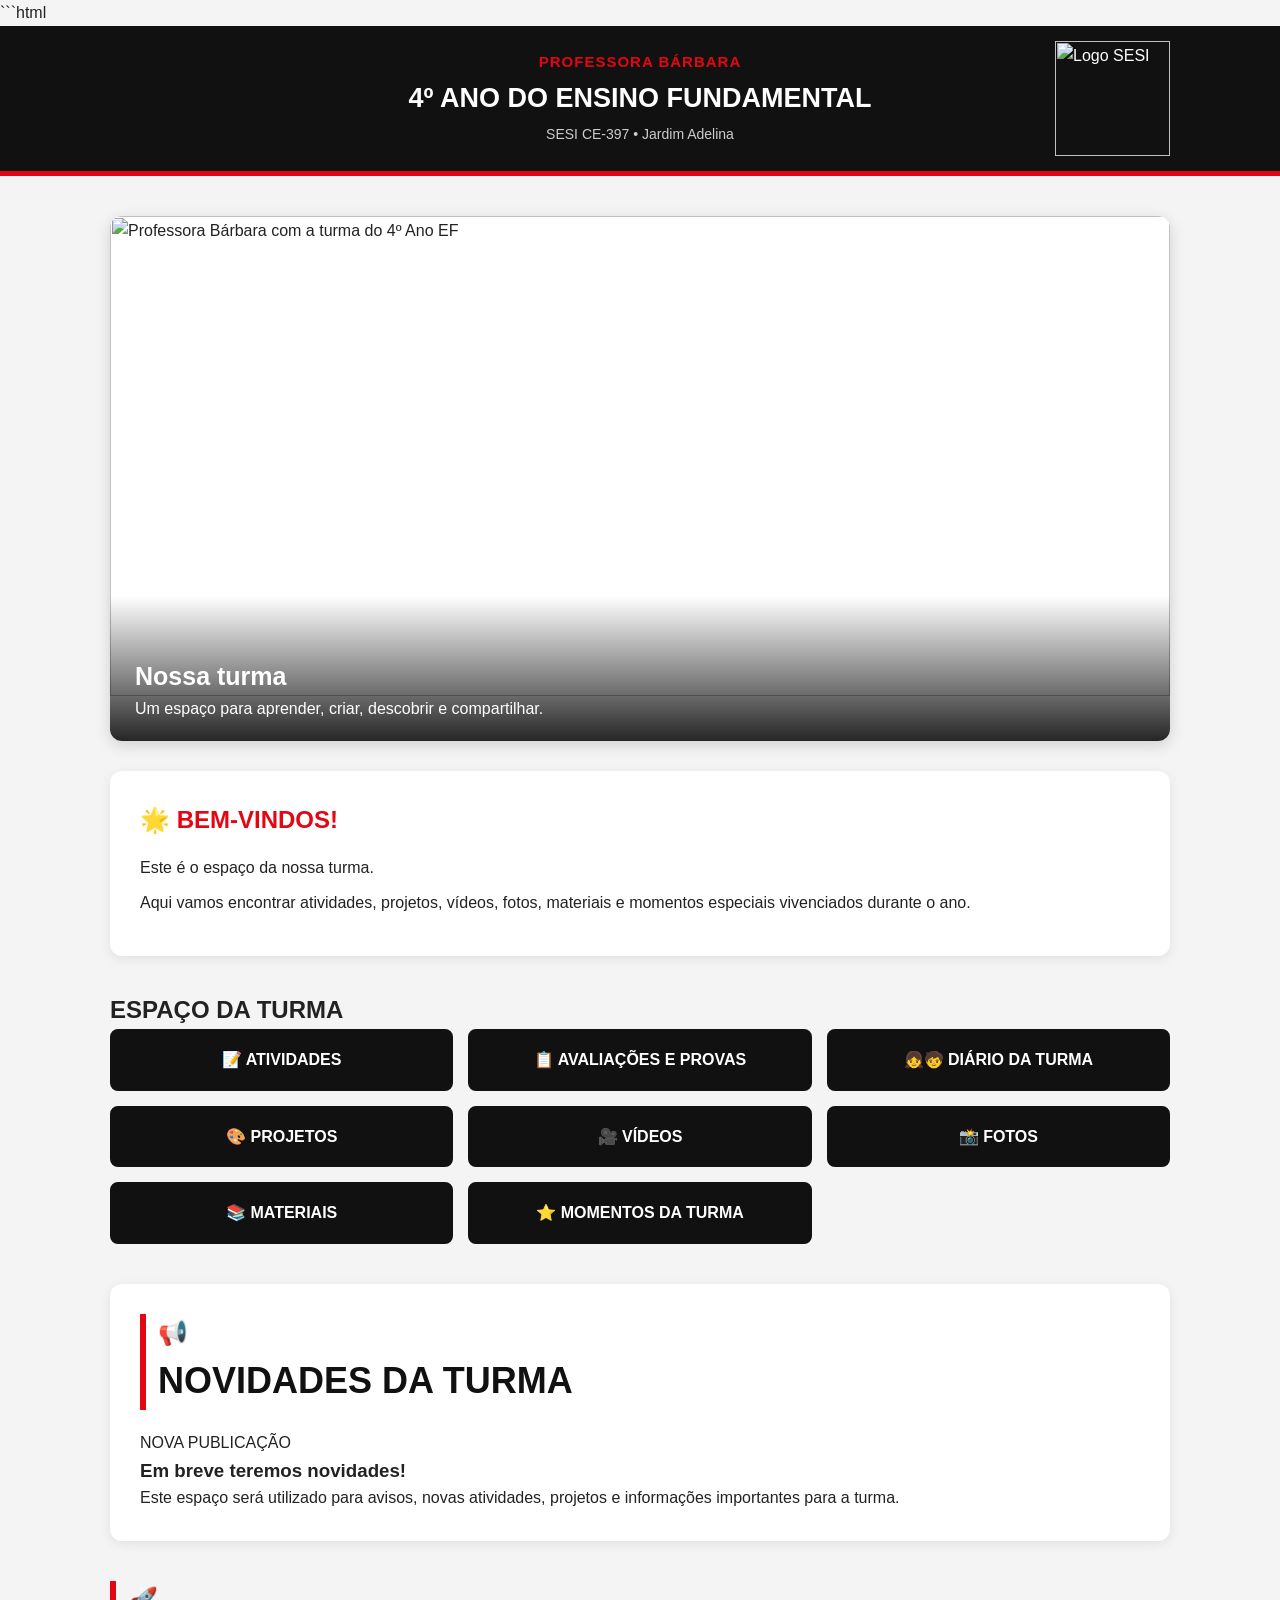
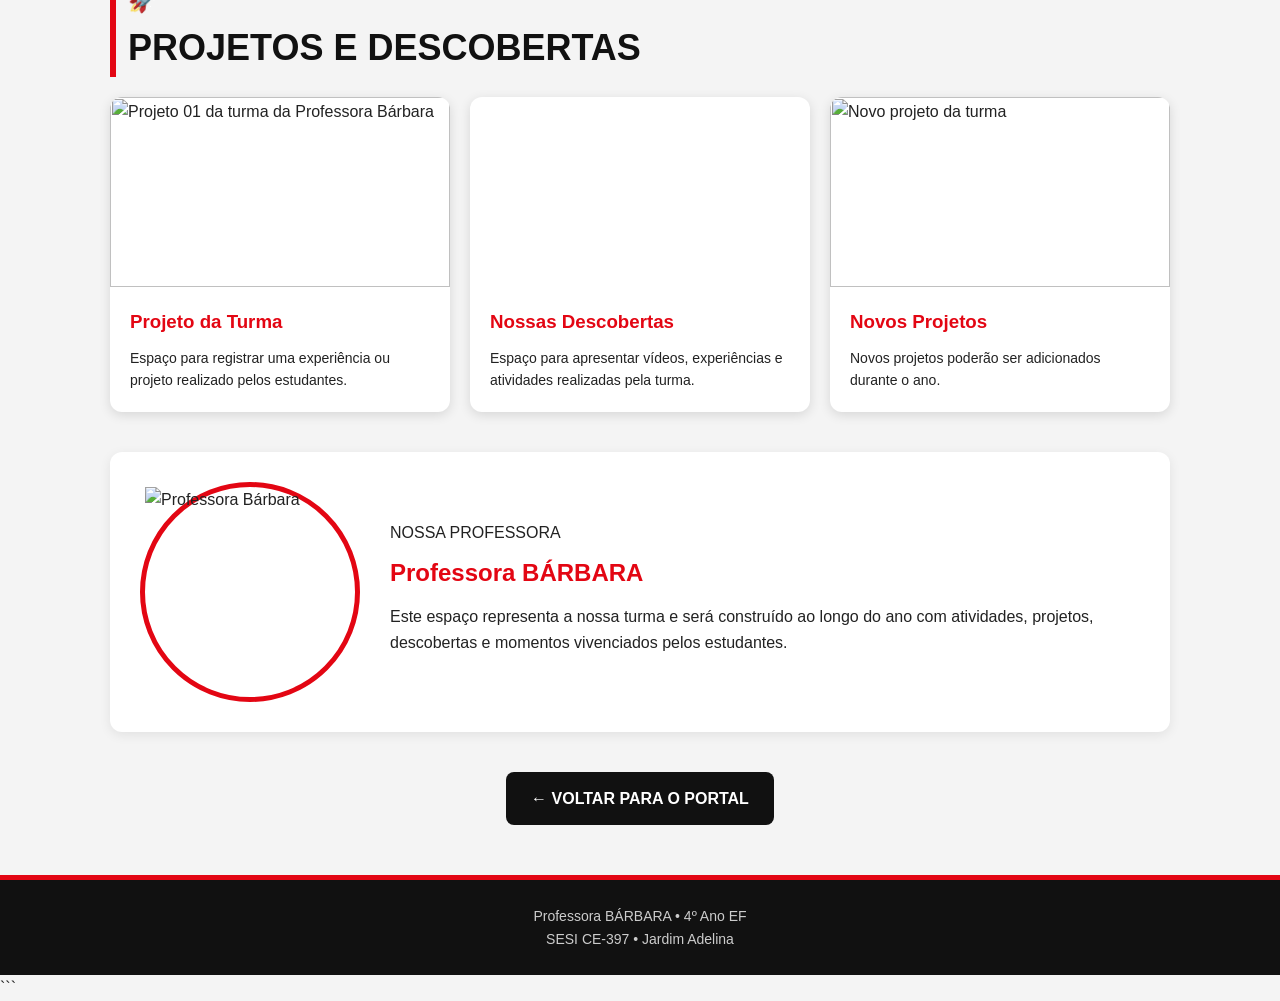
==== index.html @ 155d13ef "Add files via upload" ====
```html
<!DOCTYPE html>
<html lang="pt-BR">

<head>
    <meta charset="UTF-8">
    <meta name="viewport" content="width=device-width, initial-scale=1.0">

    <title>Professora Bárbara | 4º Ano EF</title>

    <link rel="stylesheet" href="style.css">
</head>

<body>


    <!-- =========================================
         CABEÇALHO DA PROFESSORA
         ========================================= -->

    <header class="header">

        <div class="header-content">

            <div class="identidade">

                <p class="nome-professora">
                    PROFESSORA BÁRBARA
                </p>

                <h1>
                    4º ANO DO ENSINO FUNDAMENTAL
                </h1>

                <p class="escola">
                    SESI CE-397 • Jardim Adelina
                </p>

            </div>


            <!-- LOGO SESI -->

            <img
                src="imagens/logo-sesi_vermelho.jpg"
                alt="Logo SESI"
                class="logo-sesi"
            >

        </div>

    </header>



    <!-- =========================================
         CONTEÚDO PRINCIPAL
         ========================================= -->

    <main class="container">


        <!-- =====================================
             📸 FOTO PRINCIPAL DA TURMA

             COLOQUE A FOTO EM:
             imagens/barbara-turma.jpg
             ===================================== -->

        <section class="foto-principal">

            <img
                src="imagens/barbara-turma.jpg"
                alt="Professora Bárbara com a turma do 4º Ano EF"
            >

            <div class="foto-legenda">

                <h2>
                    Nossa turma
                </h2>

                <p>
                    Um espaço para aprender, criar,
                    descobrir e compartilhar.
                </p>

            </div>

        </section>



        <!-- =====================================
             MENSAGEM DA PROFESSORA
             ===================================== -->

        <section class="mensagem">

            <h2>
                🌟 BEM-VINDOS!
            </h2>

            <p>
                Este é o espaço da nossa turma.
            </p>

            <p>
                Aqui vamos encontrar atividades, projetos,
                vídeos, fotos, materiais e momentos especiais
                vivenciados durante o ano.
            </p>

        </section>



        <!-- =====================================
             ACESSOS DA TURMA
             ===================================== -->

        <section class="acessos">

            <h2>
                ESPAÇO DA TURMA
            </h2>

            <div class="botoes">

                <a href="#" class="botao principal">
                    📝 ATIVIDADES
                </a>

                <a href="#" class="botao principal">
                    📋 AVALIAÇÕES E PROVAS
                </a>

                <a href="diario-4ano-ef.html" class="botao">
                    👧🧒 DIÁRIO DA TURMA
                </a>

                <a href="#" class="botao">
                    🎨 PROJETOS
                </a>

                <a href="#" class="botao">
                    🎥 VÍDEOS
                </a>

                <a href="#" class="botao">
                    📸 FOTOS
                </a>

                <a href="#" class="botao">
                    📚 MATERIAIS
                </a>

                <a href="#" class="botao">
                    ⭐ MOMENTOS DA TURMA
                </a>

            </div>

        </section>



        <!-- =====================================
             📢 NOVIDADES DA TURMA
             ===================================== -->

        <section class="novidades">

            <div class="titulo-secao">

                <span>📢</span>

                <h2>
                    NOVIDADES DA TURMA
                </h2>

            </div>


            <article class="novidade">

                <p class="data">
                    NOVA PUBLICAÇÃO
                </p>

                <h3>
                    Em breve teremos novidades!
                </h3>

                <p>
                    Este espaço será utilizado para avisos,
                    novas atividades, projetos e informações
                    importantes para a turma.
                </p>

            </article>

        </section>



        <!-- =====================================
             🚀 PROJETOS E DESCOBERTAS
             ===================================== -->

        <section class="projetos">

            <div class="titulo-secao">

                <span>🚀</span>

                <h2>
                    PROJETOS E DESCOBERTAS
                </h2>

            </div>


            <div class="projetos-grid">


                <!-- =====================================
                     📸 PROJETO 01 — FOTO

                     COLOQUE A FOTO EM:
                     imagens/barbara-projeto-01.jpg
                     ===================================== -->

                <article class="projeto">

                    <div class="imagem-projeto">

                        <img
                            src="imagens/barbara-projeto-01.jpg"
                            alt="Projeto 01 da turma da Professora Bárbara"
                        >

                    </div>

                    <div class="conteudo-projeto">

                        <h3>
                            Projeto da Turma
                        </h3>

                        <p>
                            Espaço para registrar uma
                            experiência ou projeto realizado
                            pelos estudantes.
                        </p>

                    </div>

                </article>



                <!-- =====================================
                     🎥 PROJETO 02 — VÍDEO YOUTUBE

                     COLE O LINK DO YOUTUBE ABAIXO.

                     EXEMPLO:
                     https://www.youtube.com/watch?v=XXXXXXXX

                     FORMATO PARA O SITE:
                     https://www.youtube.com/embed/XXXXXXXX
                     ===================================== -->

                <article class="projeto">

                    <div class="imagem-projeto">

                        <iframe
                            width="100%"
                            height="190"
                            src="https://www.youtube.com/embed/XXXXXXXXXXX"
                            title="Vídeo do projeto da turma"
                            frameborder="0"
                            allow="accelerometer; autoplay; clipboard-write; encrypted-media; gyroscope; picture-in-picture"
                            allowfullscreen>
                        </iframe>

                    </div>

                    <div class="conteudo-projeto">

                        <h3>
                            Nossas Descobertas
                        </h3>

                        <p>
                            Espaço para apresentar vídeos,
                            experiências e atividades realizadas
                            pela turma.
                        </p>

                    </div>

                </article>



                <!-- =====================================
                     📸 PROJETO 03 — FOTO

                     COLOQUE A FOTO EM:
                     imagens/barbara-projeto-03.jpg
                     ===================================== -->

                <article class="projeto">

                    <div class="imagem-projeto">

                        <img
                            src="imagens/barbara-projeto-03.jpg"
                            alt="Novo projeto da turma"
                        >

                    </div>

                    <div class="conteudo-projeto">

                        <h3>
                            Novos Projetos
                        </h3>

                        <p>
                            Novos projetos poderão ser
                            adicionados durante o ano.
                        </p>

                    </div>

                </article>


            </div>

        </section>



        <!-- =====================================
             👩‍🏫 SOBRE A PROFESSORA

             📸 FOTO DA PROFESSORA

             COLOQUE A FOTO EM:
             imagens/professora-barbara.jpg
             ===================================== -->

        <section class="professora">

            <div class="foto-professora">

                <img
                    src="imagens/professora-barbara.jpg"
                    alt="Professora Bárbara"
                >

            </div>


            <div class="texto-professora">

                <p class="pequeno-titulo">
                    NOSSA PROFESSORA
                </p>

                <h2>
                    Professora BÁRBARA
                </h2>

                <p>
                    Este espaço representa a nossa turma
                    e será construído ao longo do ano com
                    atividades, projetos, descobertas e
                    momentos vivenciados pelos estudantes.
                </p>

            </div>

        </section>



        <!-- =====================================
             VOLTAR PARA O PORTAL
             ===================================== -->

        <div class="voltar">

            <a href="index.html">
                ← VOLTAR PARA O PORTAL
            </a>

        </div>

    </main>



    <!-- =========================================
         RODAPÉ
         ========================================= -->

    <footer class="footer">

        <p>
            Professora BÁRBARA • 4º Ano EF
        </p>

        <p>
            SESI CE-397 • Jardim Adelina
        </p>

    </footer>


</body>

</html>
```
---- style.css ----
/* =========================================================
   PORTAL SESI CE-397
   CSS PADRÃO - PROFESSORAS
   Professora Bárbara | 4º Ano EF
   ========================================================= */

/* RESET */
* {
    margin: 0;
    padding: 0;
    box-sizing: border-box;
}

/* CONFIGURAÇÃO GERAL */
body {
    font-family: Arial, Helvetica, sans-serif;
    background: #f4f4f4;
    color: #222;
    line-height: 1.6;
}

/* =========================================================
   CABEÇALHO
   ========================================================= */

.header {
    background: #111;
    border-bottom: 5px solid #e30613;
    color: white;
}

.header-content {
    max-width: 1100px;
    min-height: 90px;
    margin: auto;
    padding: 15px 20px;
    display: flex;
    align-items: center;
    justify-content: space-between;
    position: relative;
}

.identidade {
    text-align: center;
    position: absolute;
    left: 50%;
    transform: translateX(-50%);
    width: 70%;
}

.nome-professora {
    color: #e30613;
    font-size: 15px;
    font-weight: bold;
    letter-spacing: 1px;
}

.identidade h1 {
    color: white;
    font-size: 27px;
    margin: 3px 0;
}

.escola {
    color: #ccc;
    font-size: 14px;
}

.logo-sesi {
    width: 115px;
    height: auto;
    margin-left: auto;
}

/* =========================================================
   CONTAINER
   ========================================================= */

.container {
    max-width: 1100px;
    margin: 40px auto;
    padding: 0 20px;
}

/* =========================================================
   FOTO PRINCIPAL DA TURMA
   ========================================================= */

.foto-principal {
    background: white;
    border-radius: 12px;
    overflow: hidden;
    box-shadow: 0 4px 15px rgba(0, 0, 0, 0.15);
    margin-bottom: 30px;
}

.foto-principal img {
    width: 100%;
    height: 480px;
    object-fit: cover;
    display: block;
}

.foto-legenda {
    background: linear-gradient(
        to top,
        rgba(0, 0, 0, 0.85),
        rgba(0, 0, 0, 0)
    );
    color: white;
    padding: 60px 25px 20px;
    margin-top: -100px;
    position: relative;
}

.foto-legenda h2 {
    font-size: 25px;
}

/* =========================================================
   MENSAGEM
   ========================================================= */

.mensagem {
    background: white;
    padding: 30px;
    border-radius: 12px;
    margin-bottom: 35px;
    box-shadow: 0 3px 12px rgba(0, 0, 0, 0.08);
}

.mensagem h2 {
    color: #e30613;
    margin-bottom: 15px;
}

.mensagem p {
    margin-bottom: 10px;
}

/* =========================================================
   ACESSOS
   ========================================================= */

.acessos {
    margin-bottom: 40px;
}

.titulo-secao {
    font-size: 24px;
    margin-bottom: 20px;
    color: #111;
    border-left: 6px solid #e30613;
    padding-left: 12px;
}

.botoes {
    display: grid;
    grid-template-columns: repeat(3, 1fr);
    gap: 15px;
}

.botao {
    background: #111;
    color: white;
    text-decoration: none;
    padding: 16px;
    border-radius: 8px;
    text-align: center;
    font-weight: bold;
    transition: 0.2s;
    border: 2px solid #111;
}

.botao:hover {
    background: #e30613;
    border-color: #e30613;
    transform: translateY(-2px);
}

/* =========================================================
   NOVIDADES
   ========================================================= */

.novidades {
    background: white;
    padding: 30px;
    border-radius: 12px;
    margin-bottom: 40px;
    box-shadow: 0 3px 12px rgba(0, 0, 0, 0.08);
}

.novidades ul {
    padding-left: 25px;
}

.novidades li {
    margin-bottom: 10px;
}

/* =========================================================
   PROJETOS
   ========================================================= */

.projetos {
    margin-bottom: 40px;
}

.projetos-grid {
    display: grid;
    grid-template-columns: repeat(3, 1fr);
    gap: 20px;
}

.projeto {
    background: white;
    border-radius: 12px;
    overflow: hidden;
    box-shadow: 0 3px 12px rgba(0, 0, 0, 0.12);
}

.imagem-projeto {
    width: 100%;
    overflow: hidden;
}

/* FOTO DO PROJETO */
.imagem-projeto img {
    width: 100%;
    height: 190px;
    object-fit: cover;
    display: block;
}

/* VÍDEO DO YOUTUBE */
.imagem-projeto iframe {
    width: 100%;
    height: 190px;
    border: none;
    display: block;
}

.conteudo-projeto {
    padding: 20px;
}

.conteudo-projeto h3 {
    color: #e30613;
    margin-bottom: 10px;
}

.conteudo-projeto p {
    font-size: 14px;
}

/* =========================================================
   PROFESSORA
   ========================================================= */

.professora {
    background: white;
    padding: 30px;
    border-radius: 12px;
    display: flex;
    gap: 30px;
    align-items: center;
    margin-bottom: 40px;
    box-shadow: 0 3px 12px rgba(0, 0, 0, 0.08);
}

.foto-professora {
    width: 220px;
    height: 220px;
    object-fit: cover;
    border-radius: 50%;
    border: 5px solid #e30613;
    flex-shrink: 0;
}

.texto-professora h2 {
    color: #e30613;
    margin-bottom: 12px;
}

.texto-professora p {
    margin-bottom: 8px;
}

/* =========================================================
   VOLTAR AO PORTAL
   ========================================================= */

.voltar {
    text-align: center;
    margin: 40px 0;
}

.voltar a {
    display: inline-block;
    background: #111;
    color: white;
    text-decoration: none;
    padding: 14px 25px;
    border-radius: 8px;
    font-weight: bold;
}

.voltar a:hover {
    background: #e30613;
}

/* =========================================================
   RODAPÉ
   ========================================================= */

.footer {
    background: #111;
    border-top: 5px solid #e30613;
    color: #ccc;
    text-align: center;
    padding: 25px 15px;
    margin-top: 50px;
    font-size: 14px;
}

/* =========================================================
   RESPONSIVIDADE
   ========================================================= */

@media (max-width: 850px) {

    .identidade {
        position: static;
        transform: none;
        width: auto;
        flex: 1;
        text-align: left;
        margin-left: 15px;
    }

    .identidade h1 {
        font-size: 22px;
    }

    .botoes {
        grid-template-columns: repeat(2, 1fr);
    }

    .projetos-grid {
        grid-template-columns: 1fr;
    }

    .professora {
        flex-direction: column;
        text-align: center;
    }
}

@media (max-width: 550px) {

    .header-content {
        flex-direction: column;
        gap: 15px;
    }

    .identidade {
        text-align: center;
        order: 1;
        margin: 0;
    }

    .logo-sesi {
        order: 0;
        margin: auto;
    }

    .identidade h1 {
        font-size: 20px;
    }

    .nome-professora {
        font-size: 13px;
    }

    .foto-principal img {
        height: 300px;
    }

    .foto-legenda h2 {
        font-size: 20px;
    }

    .botoes {
        grid-template-columns: 1fr;
    }

    .container {
        margin: 25px auto;
        padding: 0 15px;
    }

    .mensagem,
    .novidades,
    .professora {
        padding: 20px;
    }

    .foto-professora {
        width: 180px;
        height: 180px;
    }
}
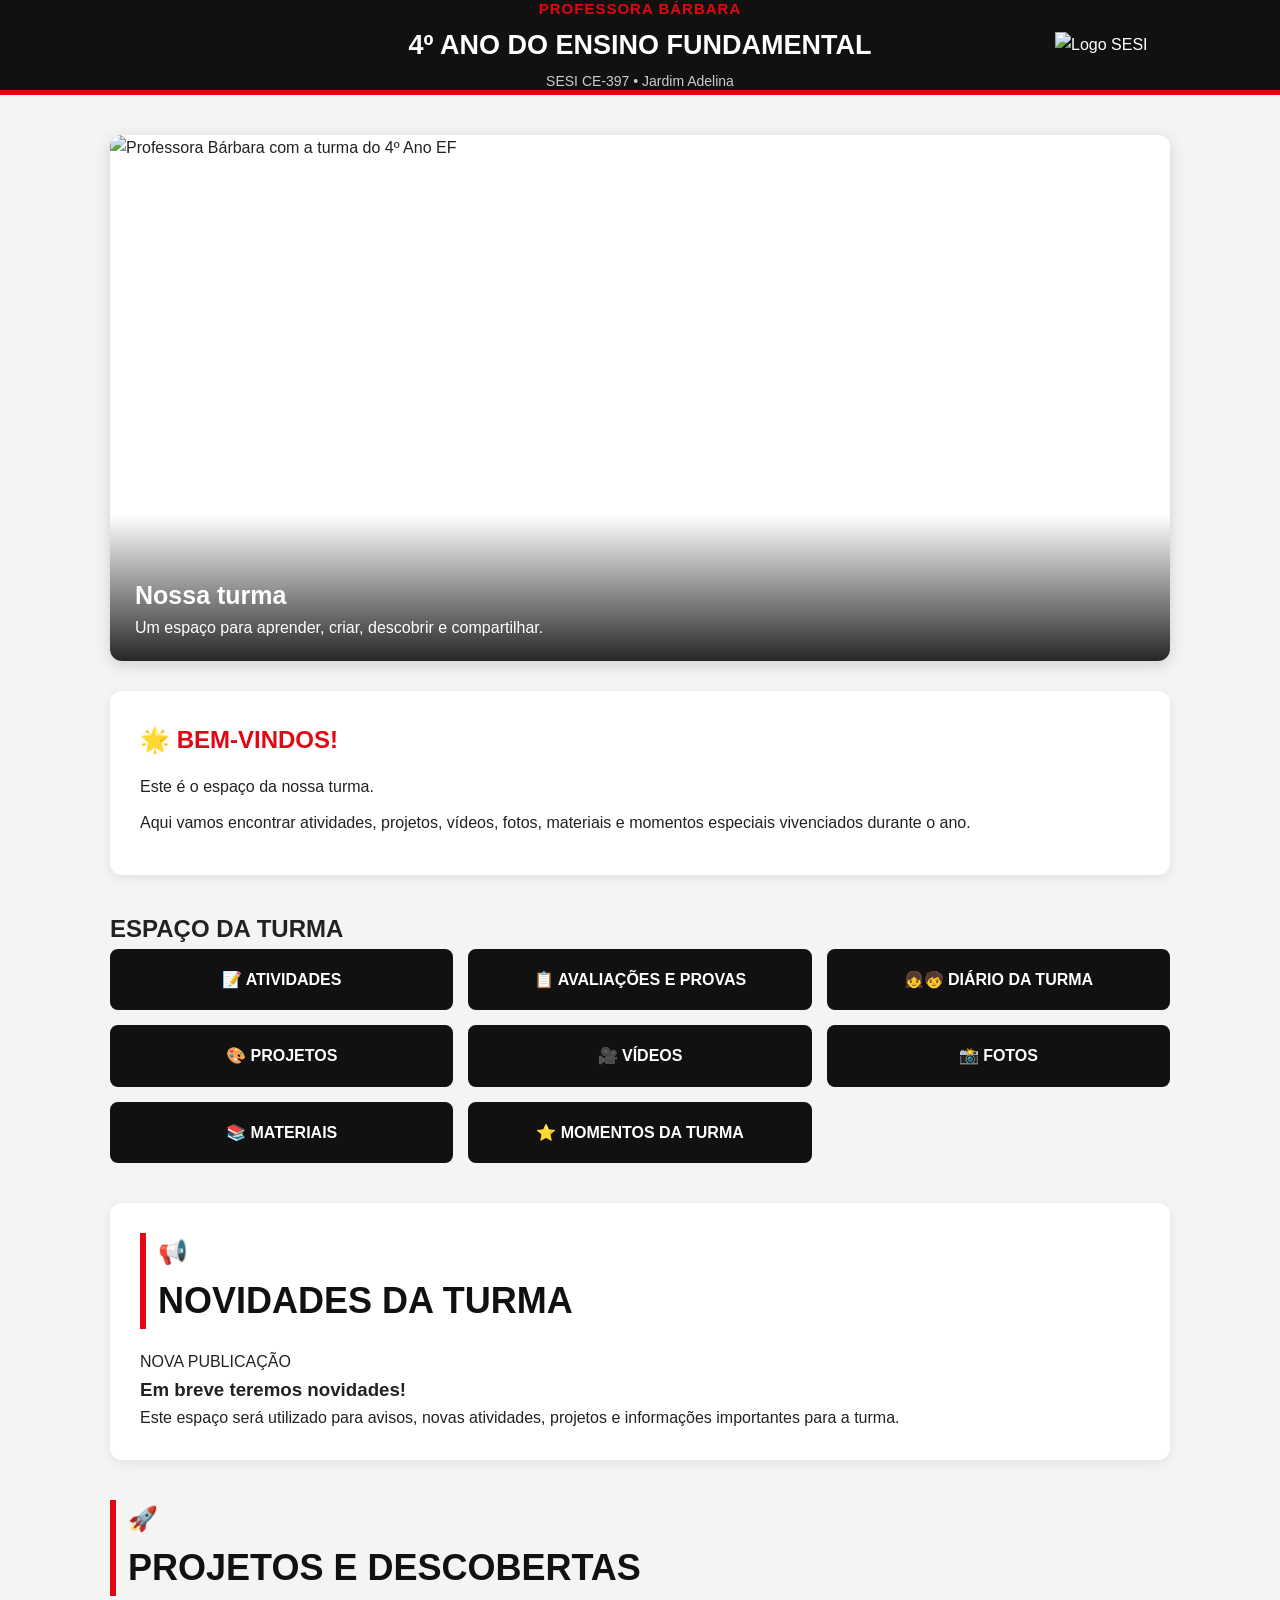
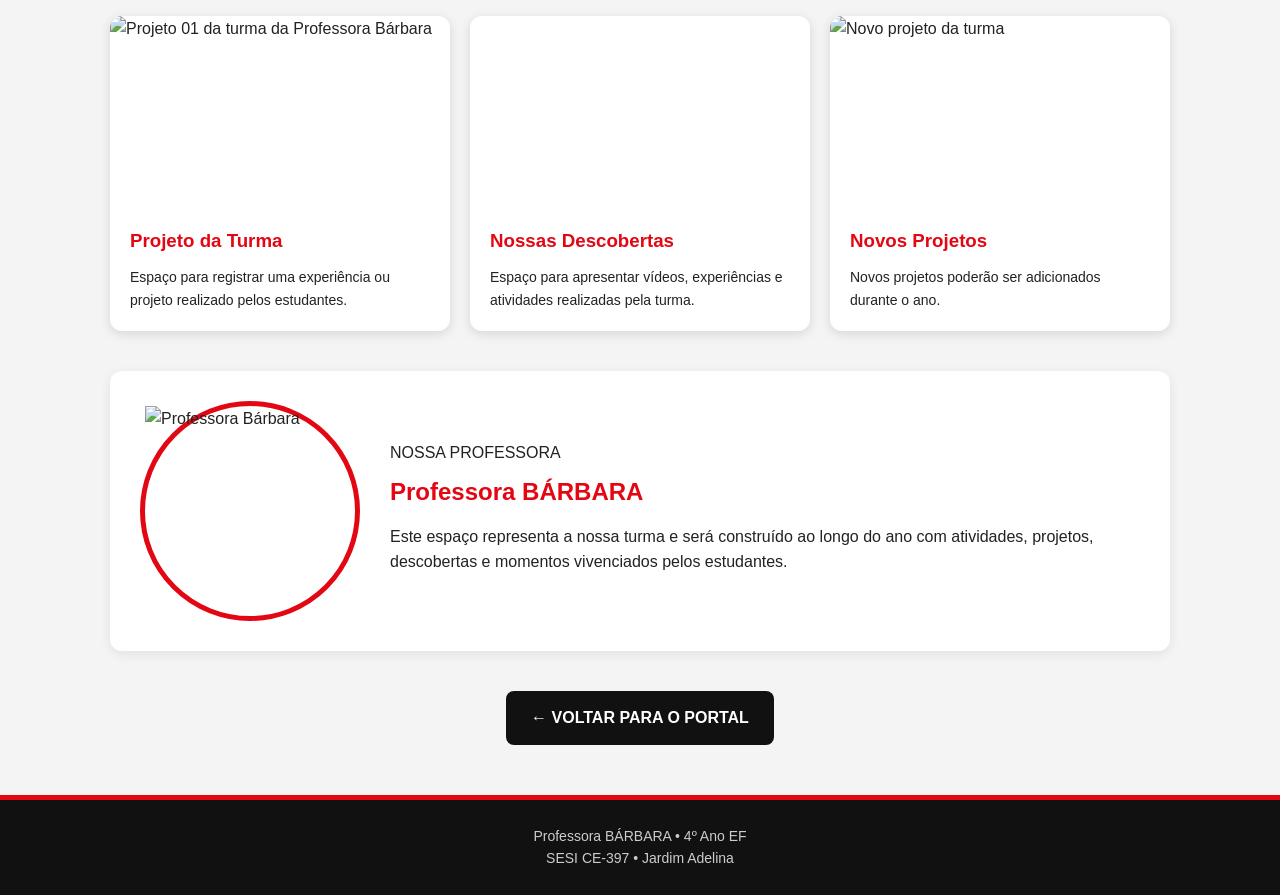
==== commit c1399c99: "Restore index.html with original content" ====
--- a/index.html
+++ b/index.html
@@ -1,4 +1,4 @@
-```html
+
 <!DOCTYPE html>
 <html lang="pt-BR">
 
@@ -426,4 +426,3 @@
 </body>
 
 </html>
-```
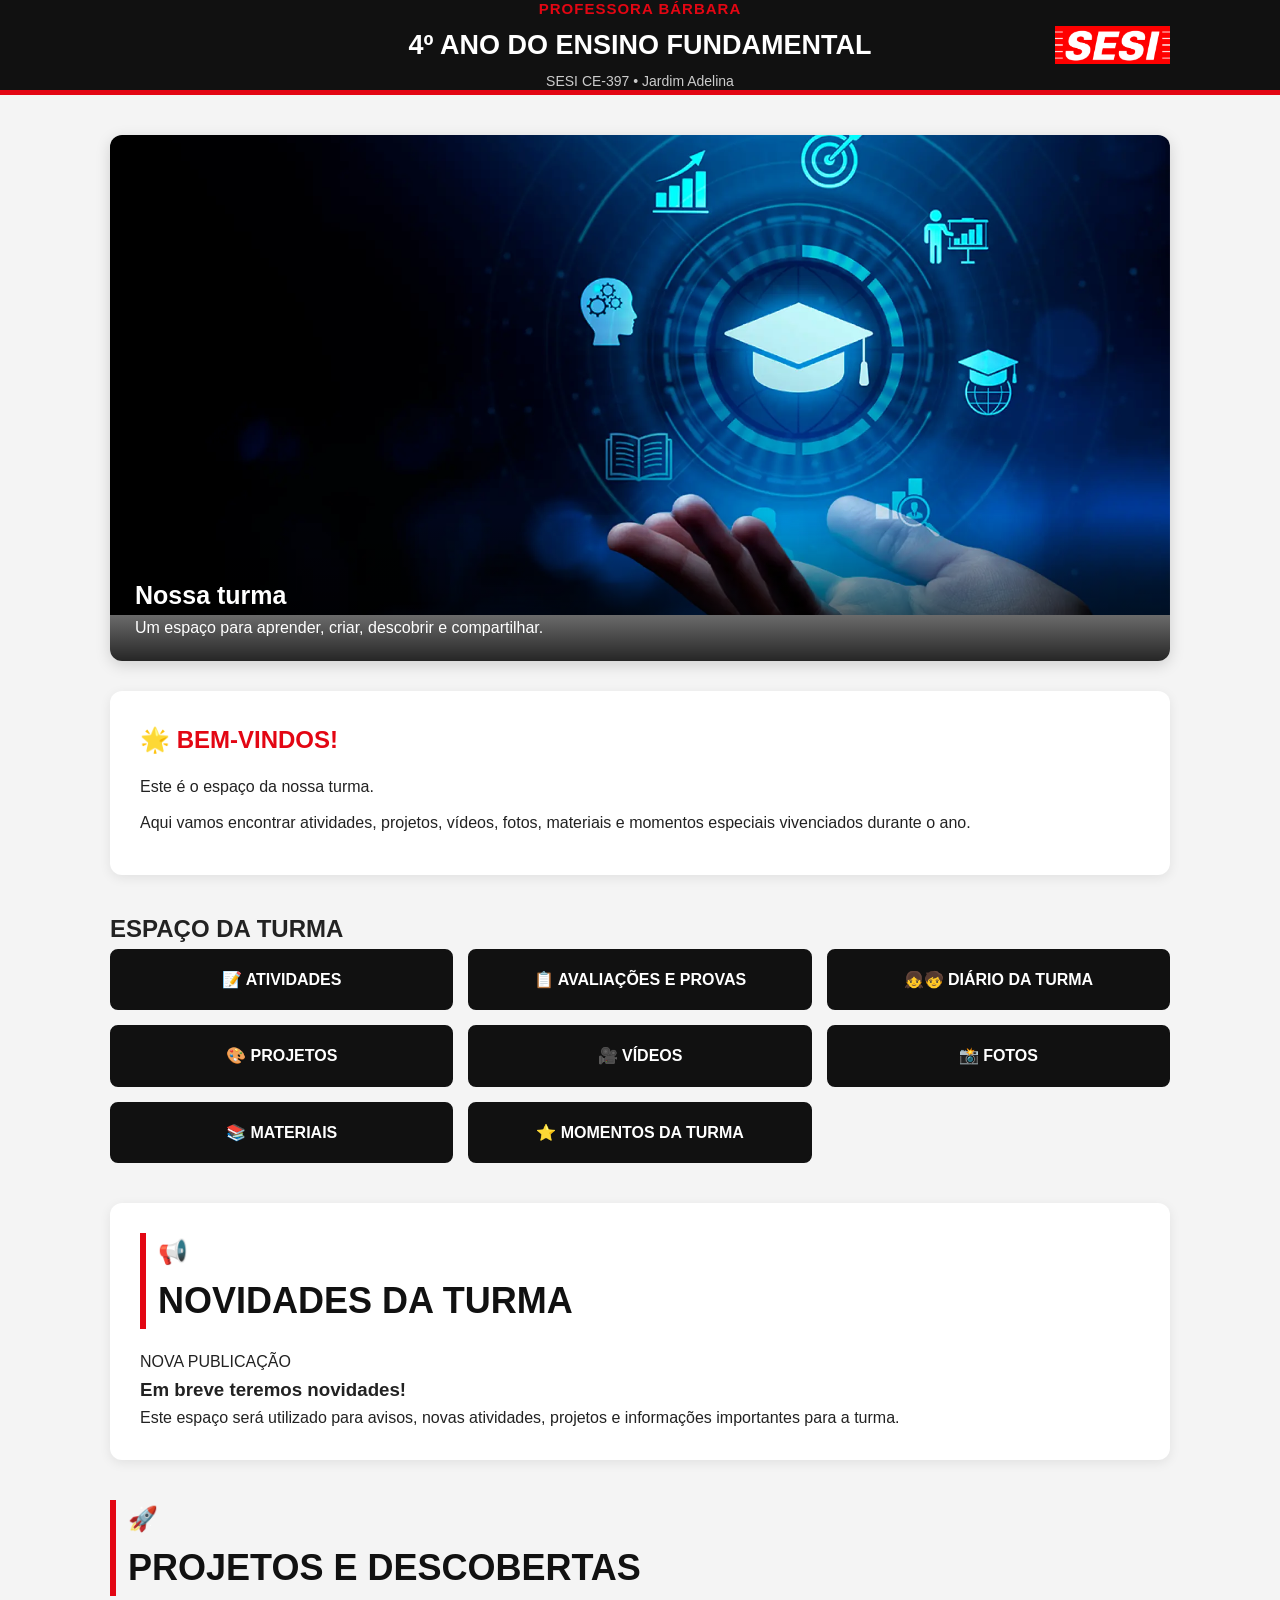
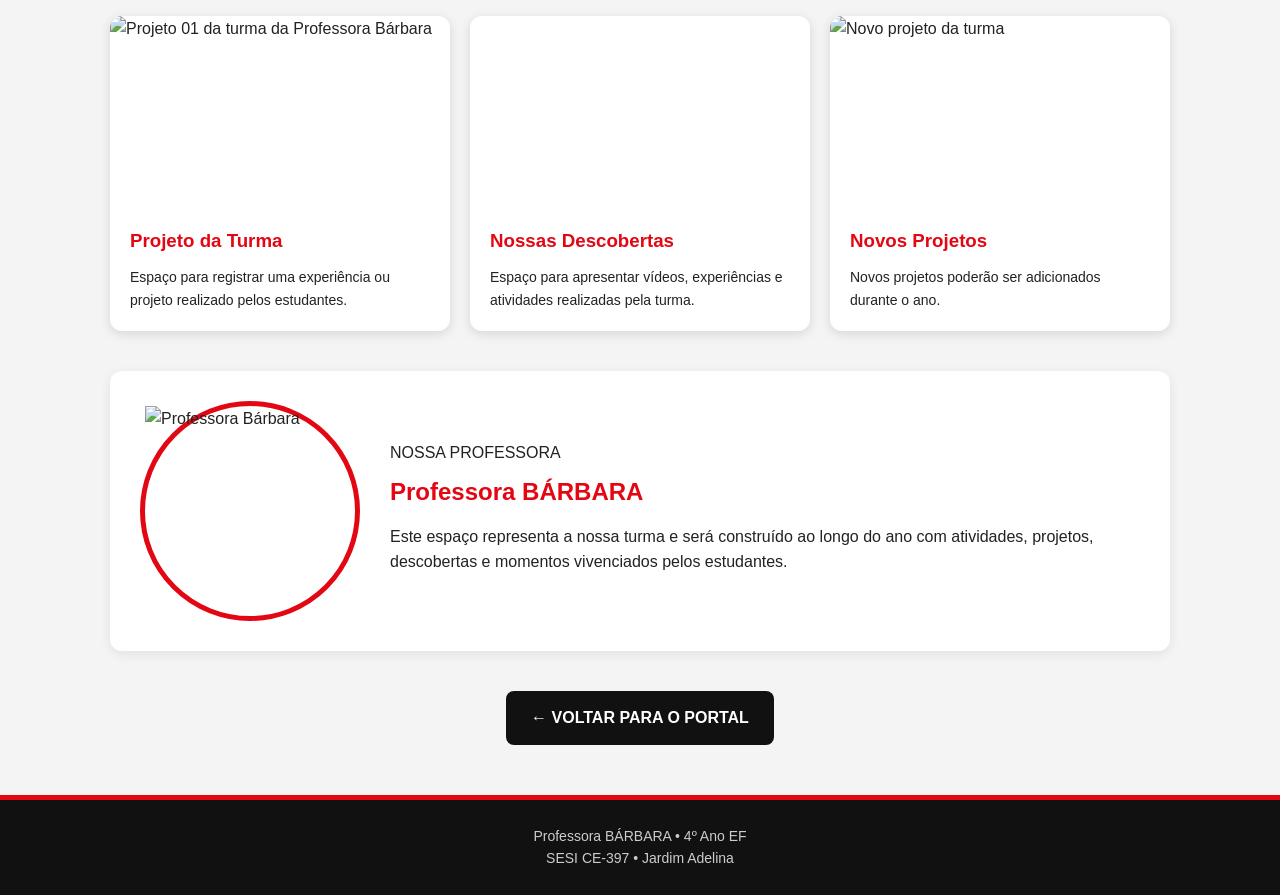
==== commit 9cf2304d: "Update index.html" ====
--- a/index.html
+++ b/index.html
@@ -42,7 +42,7 @@
             <!-- LOGO SESI -->
 
             <img
-                src="imagens/logo-sesi_vermelho.jpg"
+                src="logo-sesi_vermelho.jpg"
                 alt="Logo SESI"
                 class="logo-sesi"
             >
@@ -70,7 +70,7 @@
         <section class="foto-principal">
 
             <img
-                src="imagens/barbara-turma.jpg"
+                src="barba-tec.webp"
                 alt="Professora Bárbara com a turma do 4º Ano EF"
             >
 
